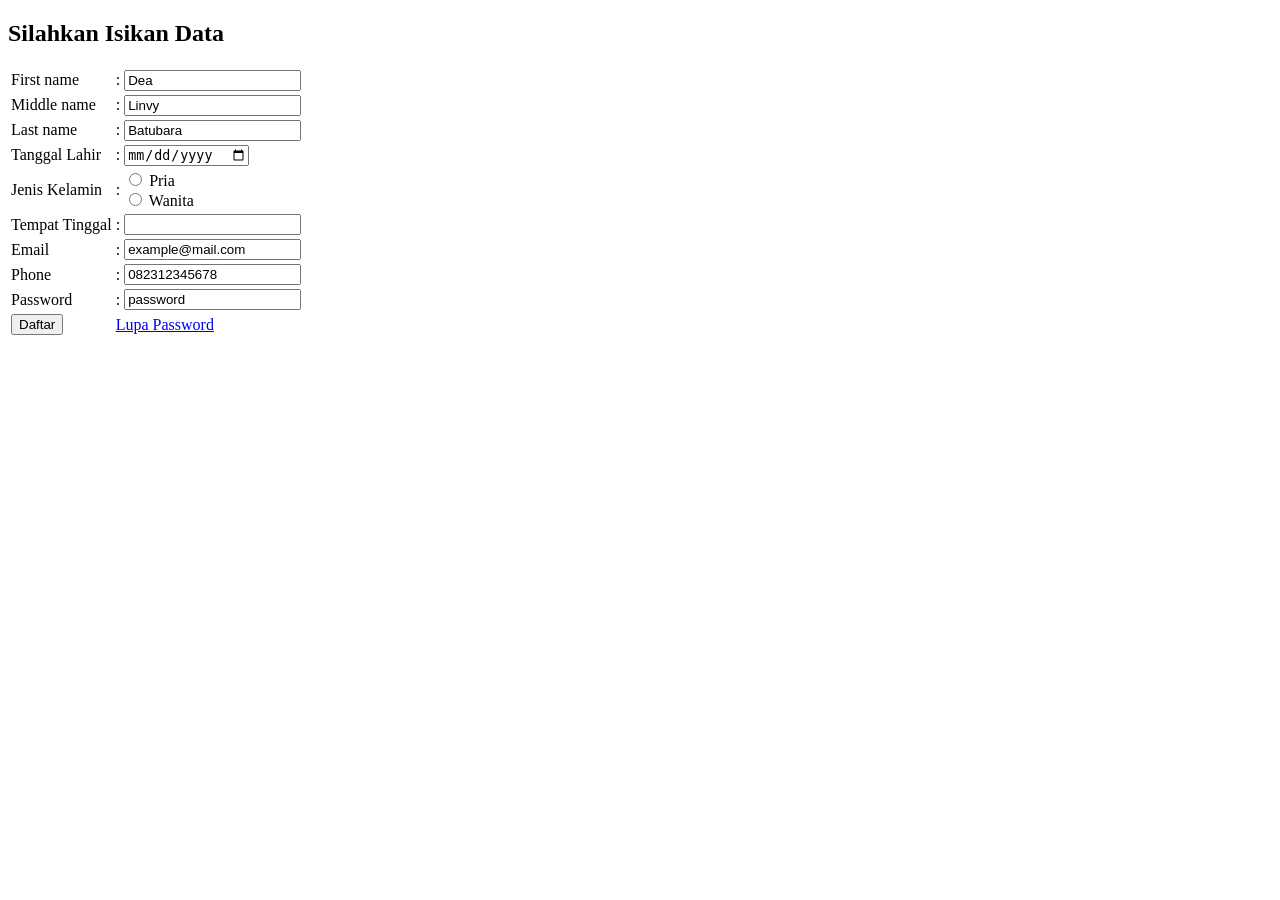
==== register.html @ 532deab7 "pert3 pert3" ====
<!DOCTYPE html>
<html lang="en">
<head>
    <meta charset="UTF-8">
    <title>Register</title>
</head>
<body>

    <h2>Silahkan Isikan Data</h2>

    <form action="login.html">
        <table>

            <tr>
                <td>
                    <label for="fname">First name</label>
                </td>
                <td>:</td>
                <td>
                    <input type="text" id="fname" value="Dea">
                </td>
            </tr>

            <tr>
                <td>
                    <label for="mname">Middle name</label>
                </td>
                <td>:</td>
                <td>
                    <input type="text" id="mname" value="Linvy">
                </td>
            </tr>

            <tr>
                <td>
                    <label for="lname">Last name</label>
                </td>
                <td>:</td>
                <td>
                    <input type="text" id="lname" value="Batubara">
                </td>
            </tr>

            <tr>
                <td>
                    <label for="date">Tanggal Lahir</label>
                </td>
                <td>:</td>
                <td>
                    <input type="date" id="date">
                </td>
            </tr>

            <tr>
                <td>
                    <label for="lname">Jenis Kelamin</label>
                </td>
                <td>:</td>
                <td>
                    <input type="radio" id="pria" name="gender" value="Pria">
                    <label for="pria">Pria</label><br>

                    <input type="radio" id="wanita" name="gender" value="Wanita">
                    <label for="wanita">Wanita</label><br>
                </td>
            </tr>

            <tr>
                <td>
                    <label for="alamat">Tempat Tinggal</label>
                </td>
                <td>:</td>
                <td>
                    <input list="browsers" name="browser">

                    <datalist id="browsers">
                        <option value="Medan">
                        <option value="Sunggal">
                        <option value="Pakam">
                        <option value="Helvet">
                        <option value="Johor">
                    </datalist>
                </td>
            </tr>
            <tr>
                <td>
                    <label for="email">Email</label>
                </td>
                <td>:</td>
                <td>
                    <input type="text" id="email" value="example@mail.com">
                </td>
            </tr>
            <tr>
                <td>
                    <label for="phone">Phone</label>
                </td>
                <td>:</td>
                <td>
                    <input type="text" id="phone" value="082312345678">
                </td>
            </tr>
            <tr>
                <td>
                    <label for="password">Password</label>
                </td>
                <td>:</td>
                <td>
                    <input type="text" id="password" value="password" minlength="8">
                </td>
            </tr>
            <tr>
                <td>
                    <input type="submit" value="Daftar">
                </td>
                <td colspan="3"><span><a href="register.html">Lupa Password</a></span></td>
            </tr>
            <tr>
                <td>

                </td>
            </tr>
        </table>

    </form>
    
</body>
</html>
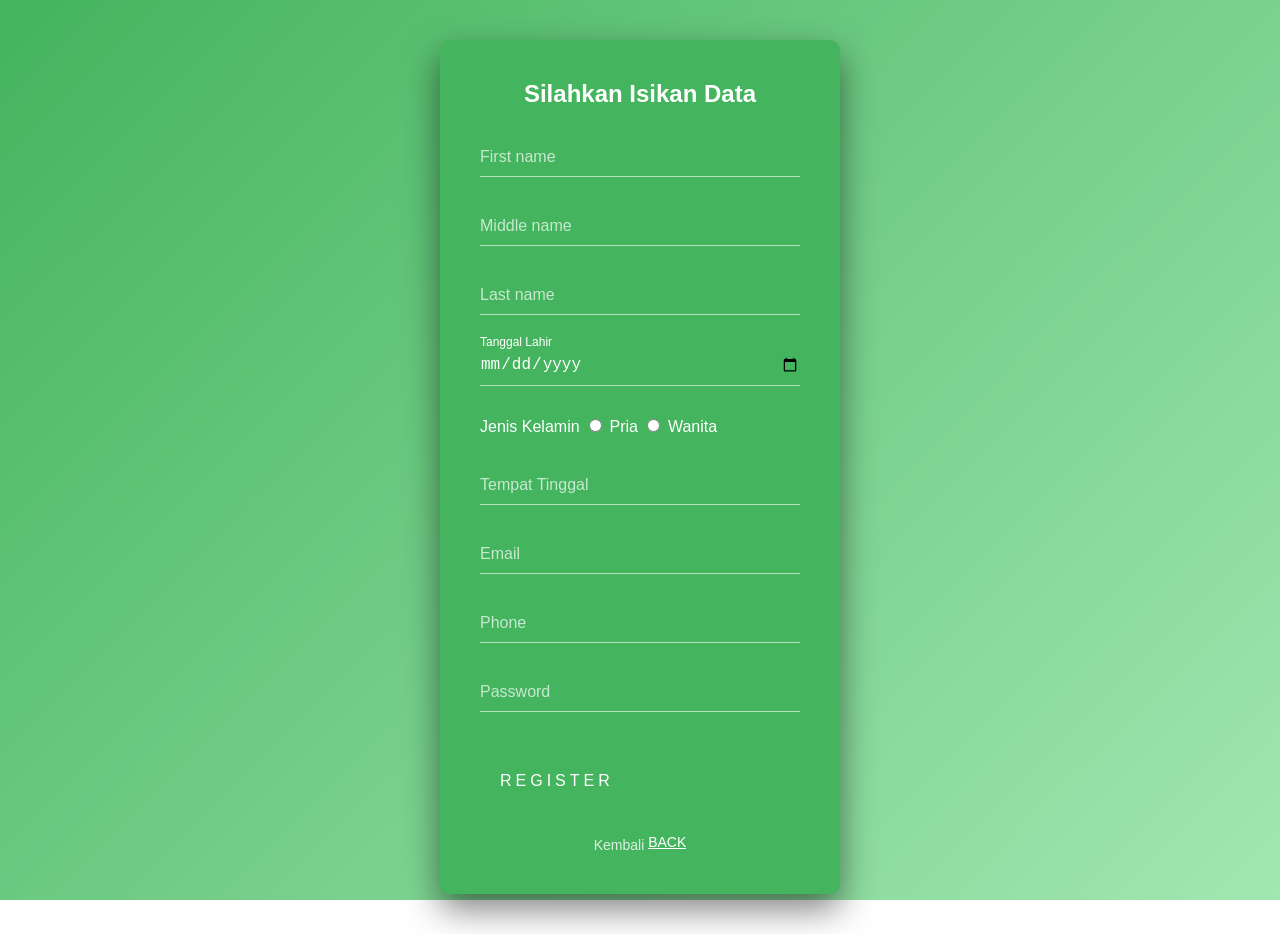
==== commit 78ab73ec: "pert6 pert6" ====
--- a/register.html
+++ b/register.html
@@ -2,127 +2,71 @@
 <html lang="en">
 <head>
     <meta charset="UTF-8">
-    <title>Register</title>
+    <title>Register - Satya Terra Bhinneka</title>
+    <link rel="stylesheet" href="register.css">
 </head>
 <body>
+    <div class="register-box">
+        <h2>Silahkan Isikan Data</h2>
+        <form>
+            <div class="user-box">
+                <input type="text" id="fname" required="">
+                <label for="fullname">First name</label>
+            </div>
 
-    <h2>Silahkan Isikan Data</h2>
+            <div class="user-box">
+                <input type="text" id="mname" required="">
+                <label for="fullname">Middle name</label>
+            </div>
 
-    <form action="login.html">
-        <table>
+            <div class="user-box">
+                <input type="text" id="lname" required="">
+                <label for="fullname">Last name</label>
+            </div>
 
-            <tr>
-                <td>
-                    <label for="fname">First name</label>
-                </td>
-                <td>:</td>
-                <td>
-                    <input type="text" id="fname" value="Dea">
-                </td>
-            </tr>
+            <div class="user-box format-khusus">
+                <input type="date" id="birthdate" required="">
+                <label for="birthdate" class="label-tetap">Tanggal Lahir</label>
+            </div>
 
-            <tr>
-                <td>
-                    <label for="mname">Middle name</label>
-                </td>
-                <td>:</td>
-                <td>
-                    <input type="text" id="mname" value="Linvy">
-                </td>
-            </tr>
+            <div class="gender-box">
+                <label>Jenis Kelamin</label>
+                <input type="radio" name="gender" value="pria" id="pria"> <label for="pria">Pria</label>
+                <input type="radio" name="gender" value="wanita" id="wanita"> <label for="wanita">Wanita</label>
+            </div>
 
-            <tr>
-                <td>
-                    <label for="lname">Last name</label>
-                </td>
-                <td>:</td>
-                <td>
-                    <input type="text" id="lname" value="Batubara">
-                </td>
-            </tr>
+            <div class="user-box">
+                <input type="text" id="alamat" required="">
+                <label for="username">Tempat Tinggal</label>
+            </div>
 
-            <tr>
-                <td>
-                    <label for="date">Tanggal Lahir</label>
-                </td>
-                <td>:</td>
-                <td>
-                    <input type="date" id="date">
-                </td>
-            </tr>
+            <div class="user-box">
+                <input type="email" id="email" required="">
+                <label for="email">Email</label>
+            </div>
 
-            <tr>
-                <td>
-                    <label for="lname">Jenis Kelamin</label>
-                </td>
-                <td>:</td>
-                <td>
-                    <input type="radio" id="pria" name="gender" value="Pria">
-                    <label for="pria">Pria</label><br>
+            <div class="user-box">
+                <input type="password" id="phone" required="">
+                <label for="password">Phone</label>
+            </div>
 
-                    <input type="radio" id="wanita" name="gender" value="Wanita">
-                    <label for="wanita">Wanita</label><br>
-                </td>
-            </tr>
-
-            <tr>
-                <td>
-                    <label for="alamat">Tempat Tinggal</label>
-                </td>
-                <td>:</td>
-                <td>
-                    <input list="browsers" name="browser">
-
-                    <datalist id="browsers">
-                        <option value="Medan">
-                        <option value="Sunggal">
-                        <option value="Pakam">
-                        <option value="Helvet">
-                        <option value="Johor">
-                    </datalist>
-                </td>
-            </tr>
-            <tr>
-                <td>
-                    <label for="email">Email</label>
-                </td>
-                <td>:</td>
-                <td>
-                    <input type="text" id="email" value="example@mail.com">
-                </td>
-            </tr>
-            <tr>
-                <td>
-                    <label for="phone">Phone</label>
-                </td>
-                <td>:</td>
-                <td>
-                    <input type="text" id="phone" value="082312345678">
-                </td>
-            </tr>
-            <tr>
-                <td>
-                    <label for="password">Password</label>
-                </td>
-                <td>:</td>
-                <td>
-                    <input type="text" id="password" value="password" minlength="8">
-                </td>
-            </tr>
-            <tr>
-                <td>
-                    <input type="submit" value="Daftar">
-                </td>
-                <td colspan="3"><span><a href="register.html">Lupa Password</a></span></td>
-            </tr>
-            <tr>
-                <td>
-
-                </td>
-            </tr>
-        </table>
-
-    </form>
-    
+            <div class="user-box">
+                <input type="password" id="password" required="">
+                <label for="confirm-password">Password</label>
+            </div>
+            
+            <a href="#">
+                <span></span>
+                <span></span>
+                <span></span>
+                <span></span>
+                Register
+            </a>
+            
+            <div class="bawah">
+                <span class="test">Kembali <a href="login.html">Back</a></span>
+            </div>
+        </form>
+    </div>
 </body>
 </html>
--- a/register.css
+++ b/register.css
@@ -0,0 +1,213 @@
+html {
+    height: 100%;
+    margin: 0;
+    padding: 0;
+}
+
+body {
+    margin: 0;
+    padding: 40px 20px;
+    font-family: sans-serif;
+    background: linear-gradient(135deg, #44b45e, #a1e7b1);
+    background-size: cover;
+    background-attachment: fixed;
+    display: flex;
+    justify-content: center;
+    align-items: center;
+    min-height: 100vh; 
+    box-sizing: border-box;
+}
+
+.gender-box {
+    color: #fff;
+    margin-bottom: 30px;
+    font-size: 16px;
+}
+
+.register-box {
+    width: 100%;
+    max-width: 400px;
+    padding: 40px;
+    background: #44b45e;
+    box-sizing: border-box;
+    box-shadow: 0 15px 35px rgba(0, 0, 0, 0.5);
+    border-radius: 10px;
+}
+
+.register-box h2 {
+    margin: 0 0 30px;
+    padding: 0;
+    color: #fff;
+    text-align: center;
+}
+
+.register-box .user-box {
+    position: relative;
+}
+
+.register-box .user-box input {
+    width: 100%;
+    padding: 10px 0;
+    font-size: 16px;
+    color: #fff;
+    margin-bottom: 30px;
+    border: none;
+    border-bottom: 1px solid rgba(255, 255, 255, 0.6);
+    outline: none;
+    background: transparent;
+}
+
+.register-box .user-box label {
+    position: absolute;
+    top: 0;
+    left: 0;
+    padding: 10px 0;
+    font-size: 16px;
+    color: rgba(255, 255, 255, 0.7);
+    pointer-events: none;
+    transition: .5s;
+}
+
+.register-box .user-box input:focus ~ label,
+.register-box .user-box input:valid ~ label {
+    top: -20px;
+    left: 0;
+    color: #ffffff;
+    font-size: 12px;
+}
+
+/* --- TOMBOL DENGAN TEKS PUTIH DAN ANIMASI GARIS --- */
+.register-box form a {
+    position: relative;
+    display: inline-block;
+    padding: 10px 20px;
+    color: #ffffff;
+    font-size: 16px;
+    text-decoration: none;
+    text-transform: uppercase;
+    overflow: hidden;
+    transition: .5s;
+    margin-top: 20px;
+    letter-spacing: 4px;
+}
+
+.register-box a:hover {
+    background: rgba(255, 255, 255, 0.2);
+    color: #fff;
+    border-radius: 5px;
+    box-shadow: 0 0 5px #ffffff, 0 0 25px #ffffff;
+}
+
+.register-box a span {
+    position: absolute;
+    display: block;
+}
+
+/* ANIMASI GARIS */
+.register-box a span:nth-child(1) {
+    top: 0;
+    left: -100%;
+    width: 100%;
+    height: 2px;
+    background: linear-gradient(90deg, transparent, #ffffff);
+    animation: btn-anim1 1s linear infinite;
+}
+
+@keyframes btn-anim1 {
+    0% { left: -100%; }
+    50%, 100% { left: 100%; }
+}
+
+.register-box a span:nth-child(2) {
+    top: -100%;
+    right: 0;
+    width: 2px;
+    height: 100%;
+    background: linear-gradient(180deg, transparent, #ffffff);
+    animation: btn-anim2 1s linear infinite;
+    animation-delay: .25s;
+}
+
+@keyframes btn-anim2 {
+    0% { top: -100%; }
+    50%, 100% { top: 100%; }
+}
+
+.register-box a span:nth-child(3) {
+    bottom: 0;
+    right: -100%;
+    width: 100%;
+    height: 2px;
+    background: linear-gradient(270deg, transparent, #ffffff);
+    animation: btn-anim3 1s linear infinite;
+    animation-delay: .5s;
+}
+
+@keyframes btn-anim3 {
+    0% { right: -100%; }
+    50%, 100% { right: 100%; }
+}
+
+.register-box a span:nth-child(4) {
+    bottom: -100%;
+    left: 0;
+    width: 2px;
+    height: 100%;
+    background: linear-gradient(360deg, transparent, #ffffff);
+    animation: btn-anim4 1s linear infinite;
+    animation-delay: .75s;
+}
+
+@keyframes btn-anim4 {
+    0% { bottom: -100%; }
+    50%, 100% { bottom: 100%; }
+}
+
+.register-box .bawah {
+    margin-top: 30px;
+    text-align: center;
+}
+
+.register-box .bawah .test {
+    color: rgba(255, 255, 255, 0.8);
+    font-size: 14px;
+}
+
+.register-box .bawah .test a {
+    color: #fff;
+    text-decoration: underline;
+    font-size: 14px;
+    padding: 0;
+    margin: 0;
+    letter-spacing: normal;
+}
+
+.register-box .user-box select {
+    width: 100%;
+    padding: 10px 0;
+    font-size: 16px;
+    color: #fff;
+    margin-bottom: 30px;
+    border: none;
+    border-bottom: 1px solid rgba(255, 255, 255, 0.6);
+    outline: none;
+    background: transparent;
+}
+
+.register-box .user-box select option {
+    background-color: #44b45e; 
+}
+
+.register-box .user-box select:focus ~ label,
+.register-box .user-box select:valid ~ label {
+    top: -20px;
+    left: 0;
+    color: #ffffff;
+    font-size: 12px;
+}
+
+.register-box .user-box .label-tetap {
+    top: -20px;
+    font-size: 12px;
+    color: #ffffff;
+}
